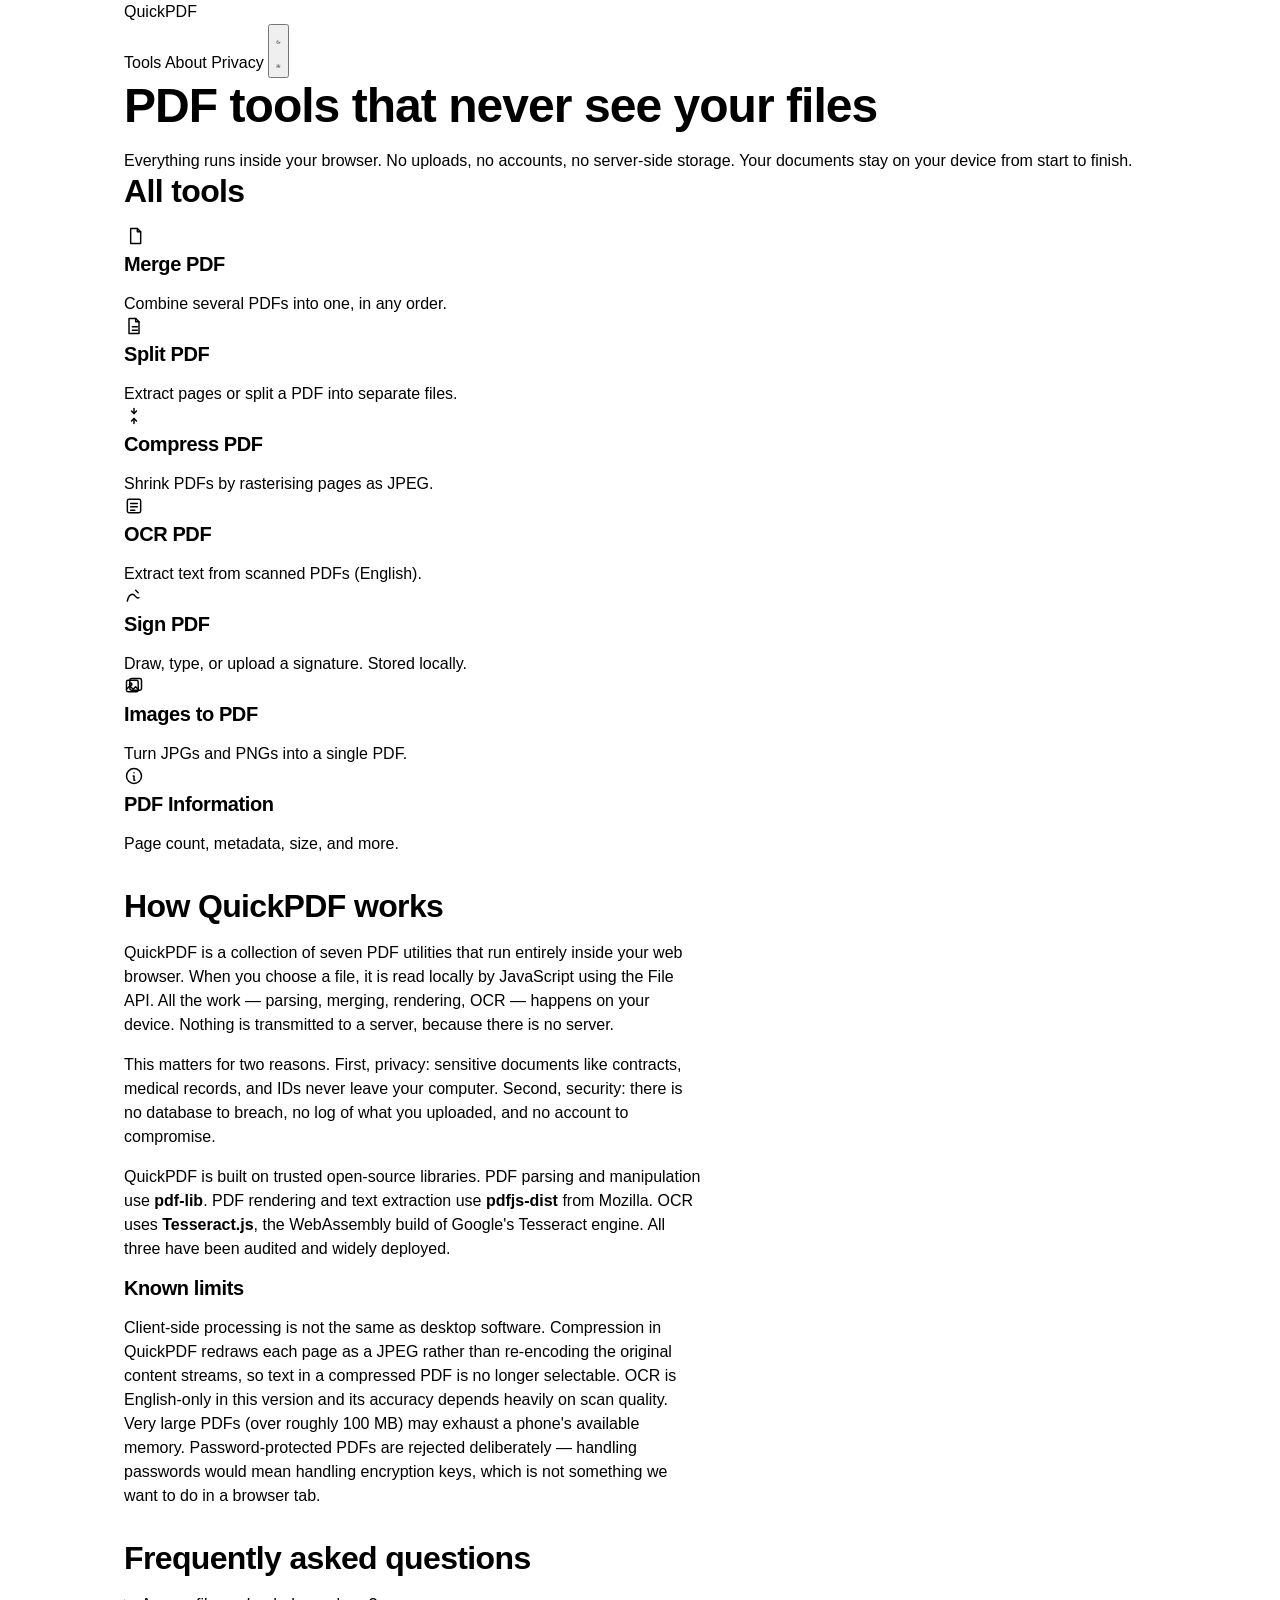
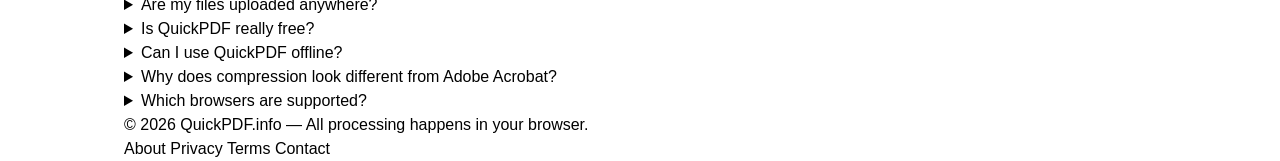
==== index.html @ 4600bc57 "Initial QuickPDF implementation" ====
<!DOCTYPE html>
<html lang="en">
<head>
<meta charset="UTF-8">
<meta name="viewport" content="width=device-width, initial-scale=1">

<title>QuickPDF — Free Private PDF Tools That Run in Your Browser</title>
<meta name="description" content="Merge, split, compress, sign, and OCR PDFs without uploading them. Every tool runs entirely in your browser — no accounts, no servers, no file storage.">
<link rel="canonical" href="https://quickpdf.info/">

<!-- Open Graph -->
<meta property="og:type" content="website">
<meta property="og:url" content="https://quickpdf.info/">
<meta property="og:title" content="QuickPDF — Private PDF Tools">
<meta property="og:description" content="Free PDF utilities that never upload your files. Everything runs in your browser.">
<meta property="og:image" content="https://quickpdf.info/assets/og.png">

<!-- Twitter -->
<meta name="twitter:card" content="summary_large_image">
<meta name="twitter:title" content="QuickPDF — Private PDF Tools">
<meta name="twitter:description" content="Free PDF utilities that never upload your files.">

<!-- PWA -->
<link rel="manifest" href="/manifest.json">
<meta name="theme-color" content="#0071e3">
<link rel="icon" href="/assets/favicon.svg" type="image/svg+xml">
<link rel="apple-touch-icon" href="/assets/apple-touch-icon.png">

<!-- Stylesheets — order matters -->
<link rel="stylesheet" href="/assets/css/themes.css">
<link rel="stylesheet" href="/assets/css/base.css">
<link rel="stylesheet" href="/assets/css/components.css">
<link rel="stylesheet" href="/assets/css/utilities.css">

<!-- Theme pre-paint. Must stay inline and small. -->
<script>
  (function () {
    try {
      var t = localStorage.getItem('quickpdf:theme');
      if (!t) t = matchMedia('(prefers-color-scheme: dark)').matches ? 'dark' : 'light';
      document.documentElement.setAttribute('data-theme', t);
    } catch (e) {}
  })();
</script>

<!-- JSON-LD: helps Google + LLM crawlers understand the site. -->
<script type="application/ld+json">
{
  "@context": "https://schema.org",
  "@type": "SoftwareApplication",
  "name": "QuickPDF",
  "url": "https://quickpdf.info/",
  "applicationCategory": "UtilitiesApplication",
  "operatingSystem": "Any (browser-based)",
  "offers": { "@type": "Offer", "price": "0", "priceCurrency": "USD" },
  "description": "Privacy-first PDF utilities that run entirely in the browser.",
  "featureList": [
    "Merge PDF", "Split PDF", "Compress PDF", "OCR PDF (English)",
    "Sign PDF", "Images to PDF", "PDF Information"
  ]
}
</script>
</head>
<body>

<a class="skip-link" href="#main">Skip to content</a>

<header class="site-header">
  <div class="container">
    <a class="logo" href="/" aria-label="QuickPDF home">Quick<span>PDF</span></a>
    <nav class="site-nav" aria-label="Primary">
      <a href="/#tools">Tools</a>
      <a href="/about.html">About</a>
      <a href="/privacy.html">Privacy</a>
      <span class="theme-toggle-slot"></span>
    </nav>
  </div>
</header>

<main id="main">
  <div class="container">

    <section class="hero">
      <h1>PDF tools that never see your files</h1>
      <p>Everything runs inside your browser. No uploads, no accounts, no server-side storage. Your documents stay on your device from start to finish.</p>
    </section>

    <section id="tools" aria-labelledby="tools-heading">
      <h2 id="tools-heading">All tools</h2>
      <div class="tool-grid" id="tool-grid"><!-- filled by main.js --></div>
    </section>

    <!-- Static content for SEO and LLM crawlers. Not hidden behind JS. -->
    <section class="prose mt-8" aria-labelledby="about-heading">
      <h2 id="about-heading">How QuickPDF works</h2>
      <p>QuickPDF is a collection of seven PDF utilities that run entirely inside your web browser. When you choose a file, it is read locally by JavaScript using the File API. All the work — parsing, merging, rendering, OCR — happens on your device. Nothing is transmitted to a server, because there is no server.</p>
      <p>This matters for two reasons. First, privacy: sensitive documents like contracts, medical records, and IDs never leave your computer. Second, security: there is no database to breach, no log of what you uploaded, and no account to compromise.</p>
      <p>QuickPDF is built on trusted open-source libraries. PDF parsing and manipulation use <strong>pdf-lib</strong>. PDF rendering and text extraction use <strong>pdfjs-dist</strong> from Mozilla. OCR uses <strong>Tesseract.js</strong>, the WebAssembly build of Google's Tesseract engine. All three have been audited and widely deployed.</p>

      <h3>Known limits</h3>
      <p>Client-side processing is not the same as desktop software. Compression in QuickPDF redraws each page as a JPEG rather than re-encoding the original content streams, so text in a compressed PDF is no longer selectable. OCR is English-only in this version and its accuracy depends heavily on scan quality. Very large PDFs (over roughly 100&nbsp;MB) may exhaust a phone's available memory. Password-protected PDFs are rejected deliberately — handling passwords would mean handling encryption keys, which is not something we want to do in a browser tab.</p>
    </section>

    <section class="faq mt-8" aria-labelledby="faq-heading">
      <h2 id="faq-heading">Frequently asked questions</h2>

      <details>
        <summary>Are my files uploaded anywhere?</summary>
        <p>No. All processing happens in your browser using JavaScript and WebAssembly. You can verify this by opening your browser's developer tools, switching to the Network tab, and using any tool — you will see no requests carrying your file's contents.</p>
      </details>

      <details>
        <summary>Is QuickPDF really free?</summary>
        <p>Yes, with no accounts, no watermark, and no file limits imposed by us. The only limits are what your browser can handle.</p>
      </details>

      <details>
        <summary>Can I use QuickPDF offline?</summary>
        <p>Yes. After your first visit, the application shell is cached by a service worker, so the tools open even without a network connection. OCR needs to download English language data on first use, after which it is cached too.</p>
      </details>

      <details>
        <summary>Why does compression look different from Adobe Acrobat?</summary>
        <p>Acrobat uses decades of tuned heuristics and Ghostscript-based re-encoding. QuickPDF uses a browser-friendly approach: rasterise each page to a JPEG and rebuild the PDF. The result is usually smaller but loses text selectability. We state this clearly on the compression page so you can choose deliberately.</p>
      </details>

      <details>
        <summary>Which browsers are supported?</summary>
        <p>Any modern browser: Chrome, Edge, Safari, Firefox, and their mobile versions. WebAssembly is required for OCR; everything else works without it.</p>
      </details>
    </section>

  </div>
</main>

<footer class="site-footer">
  <div class="container">
    <span>© <span data-year></span> QuickPDF.info — All processing happens in your browser.</span>
    <nav aria-label="Footer">
      <a href="/about.html">About</a>
      <a href="/privacy.html">Privacy</a>
      <a href="/terms.html">Terms</a>
      <a href="/contact.html">Contact</a>
    </nav>
  </div>
</footer>

<script type="module" src="/assets/js/main.js"></script>
</body>
</html>
---- assets/css/base.css ----
/* ============================================================
   base.css — Design tokens (non-color), reset, typography.
   Load order matters: themes.css → base.css → components.css → utilities.css
   ============================================================ */

:root {
  /* Spacing scale (4px base) */
  --space-1: 0.25rem;
  --space-2: 0.5rem;
  --space-3: 0.75rem;
  --space-4: 1rem;
  --space-5: 1.25rem;
  --space-6: 1.5rem;
  --space-8: 2rem;
  --space-12: 3rem;
  --space-16: 4rem;

  /* Radius */
  --radius-sm: 8px;
  --radius-md: 12px;
  --radius-lg: 18px;
  --radius-full: 9999px;

  /* Typography — SF-first for Apple-inspired look */
  --font-sans: -apple-system, BlinkMacSystemFont, "SF Pro Text",
               "Segoe UI", Roboto, "Helvetica Neue", Arial, sans-serif;
  --font-mono: ui-monospace, SFMono-Regular, "SF Mono", Menlo, monospace;

  /* Layout */
  --max-width: 1080px;
  --max-prose: 65ch;

  /* Motion */
  --ease: cubic-bezier(0.4, 0, 0.2, 1);
  --duration: 180ms;
  --transition: var(--duration) var(--ease);
}

/* ---------- Reset ---------- */
*, *::before, *::after { box-sizing: border-box; }

html { -webkit-text-size-adjust: 100%; scroll-behavior: smooth; }

@media (prefers-reduced-motion: reduce) {
  html { scroll-behavior: auto; }
  *, *::before, *::after {
    animation-duration: 0.01ms !important;
    transition-duration: 0.01ms !important;
  }
}

body {
  margin: 0;
  font-family: var(--font-sans);
  font-size: 16px;
  line-height: 1.5;
  background: var(--bg);
  color: var(--text);
  -webkit-font-smoothing: antialiased;
  text-rendering: optimizeLegibility;
  min-height: 100vh;
  display: flex;
  flex-direction: column;
}

main { flex: 1; }

/* ---------- Headings ---------- */
h1, h2, h3, h4 {
  margin: 0 0 var(--space-4);
  line-height: 1.15;
  letter-spacing: -0.02em;
  font-weight: 600;
}

h1 { font-size: clamp(2rem, 5vw, 3rem); }
h2 { font-size: clamp(1.5rem, 3.5vw, 2rem); }
h3 { font-size: 1.25rem; }
h4 { font-size: 1.05rem; }

p { margin: 0 0 var(--space-4); }
p:last-child { margin-bottom: 0; }

/* ---------- Links ---------- */
a {
  color: var(--accent);
  text-decoration: none;
  transition: color var(--transition);
}
a:hover { color: var(--accent-hover); text-decoration: underline; }

/* ---------- Focus (WCAG 2.1 AA) ---------- */
:focus-visible {
  outline: 3px solid var(--accent);
  outline-offset: 2px;
  border-radius: 4px;
}
:focus:not(:focus-visible) { outline: none; }

/* ---------- Form elements ---------- */
button, input, select, textarea {
  font: inherit;
  color: inherit;
}

/* ---------- Accessibility helpers ---------- */
.visually-hidden {
  position: absolute;
  width: 1px; height: 1px;
  padding: 0; margin: -1px;
  overflow: hidden;
  clip: rect(0 0 0 0);
  white-space: nowrap;
  border: 0;
}

/* Skip link for keyboard users */
.skip-link {
  position: absolute;
  left: -9999px;
  top: 0;
  background: var(--accent);
  color: #fff;
  padding: var(--space-3) var(--space-4);
  z-index: 1000;
  border-radius: 0 0 var(--radius-sm) 0;
}
.skip-link:focus { left: 0; }

/* ---------- Layout container ---------- */
.container {
  width: 100%;
  max-width: var(--max-width);
  margin: 0 auto;
  padding: 0 var(--space-6);
}

.prose { max-width: var(--max-prose); }
---- assets/css/utilities.css ----
/* ============================================================
   utilities.css — Single-purpose helper classes.
   Use sparingly; they exist for spacing and layout tweaks.
   ============================================================ */

.flex        { display: flex; }
.flex-col    { flex-direction: column; }
.items-center{ align-items: center; }
.justify-between { justify-content: space-between; }
.gap-2 { gap: var(--space-2); }
.gap-3 { gap: var(--space-3); }
.gap-4 { gap: var(--space-4); }
.mt-4 { margin-top: var(--space-4); }
.mt-6 { margin-top: var(--space-6); }
.mt-8 { margin-top: var(--space-8); }
.mb-4 { margin-bottom: var(--space-4); }
.mb-6 { margin-bottom: var(--space-6); }
.text-muted   { color: var(--text-muted); }
.text-center  { text-align: center; }
.hidden       { display: none !important; }
.mono         { font-family: var(--font-mono); font-size: 0.875em; }
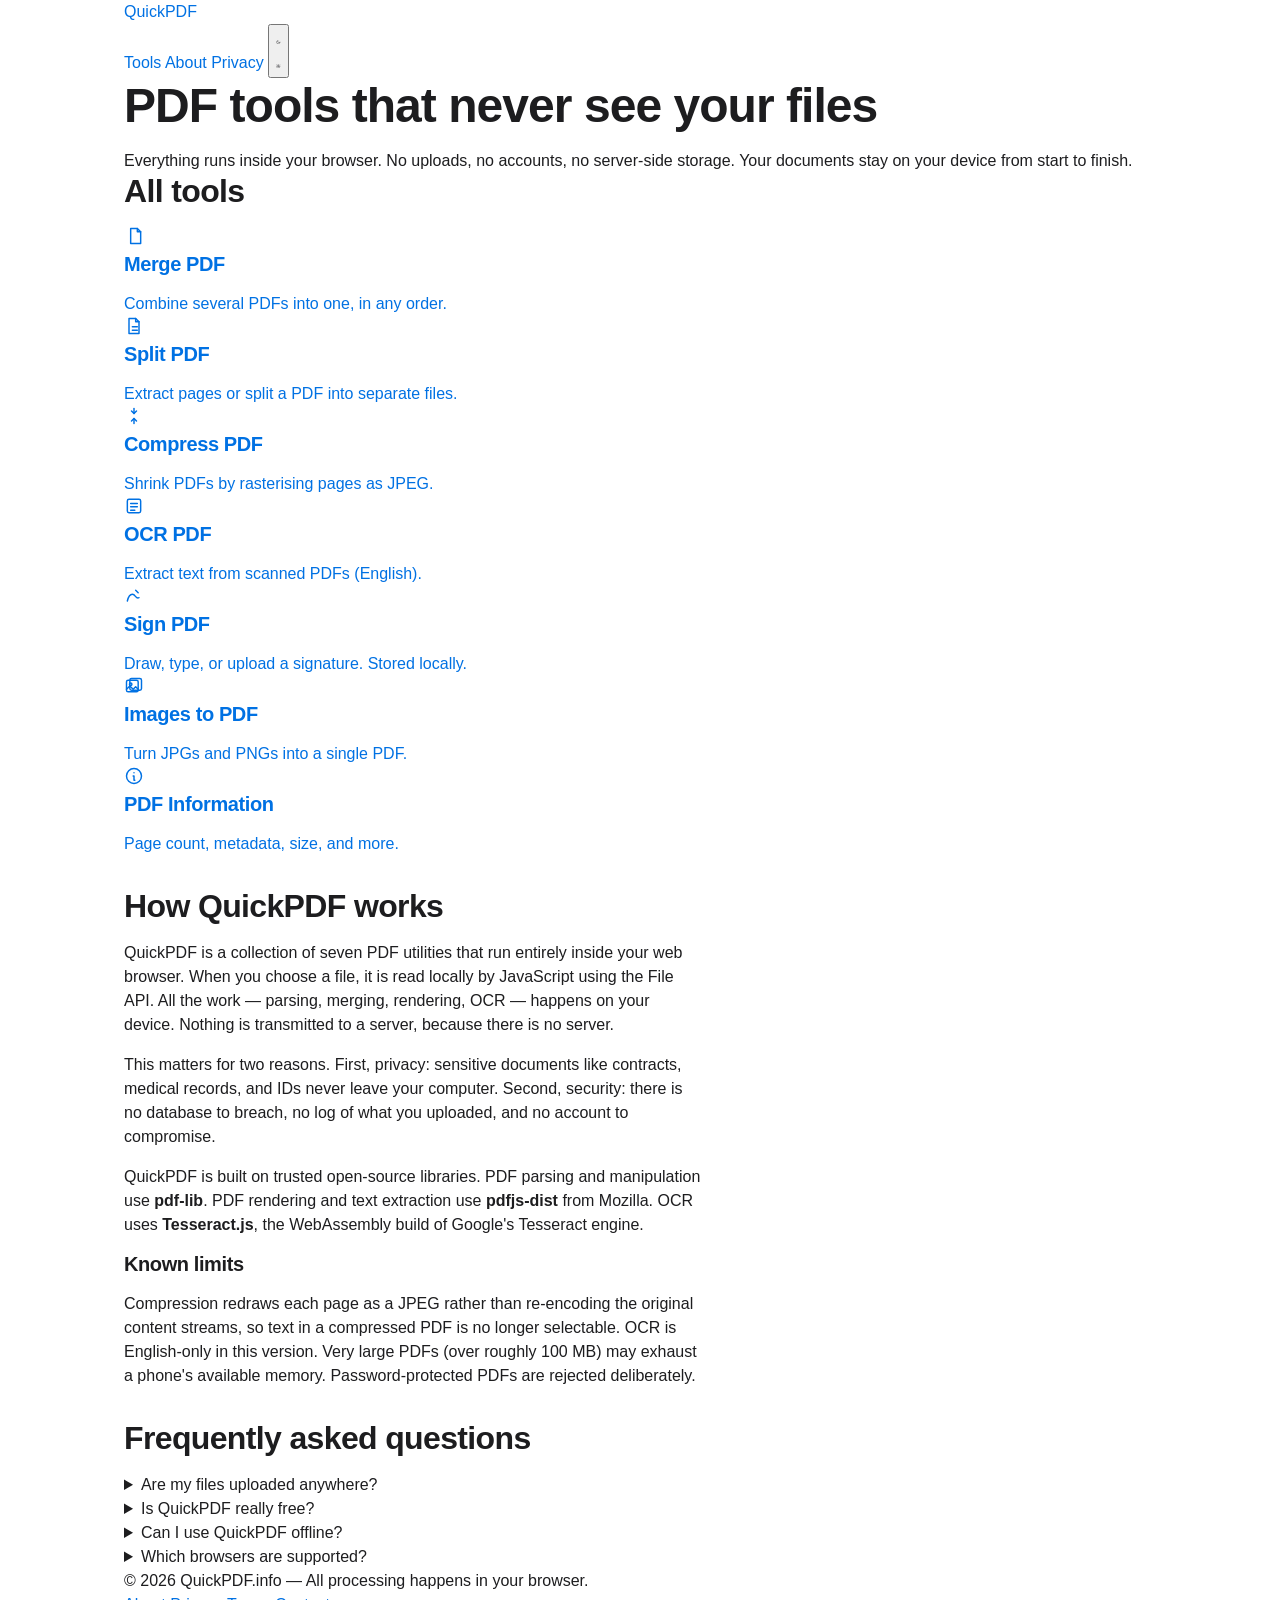
==== commit e817b238: "Update index.html" ====
--- a/index.html
+++ b/index.html
@@ -8,31 +8,26 @@
 <meta name="description" content="Merge, split, compress, sign, and OCR PDFs without uploading them. Every tool runs entirely in your browser — no accounts, no servers, no file storage.">
 <link rel="canonical" href="https://quickpdf.info/">
 
-<!-- Open Graph -->
 <meta property="og:type" content="website">
 <meta property="og:url" content="https://quickpdf.info/">
 <meta property="og:title" content="QuickPDF — Private PDF Tools">
-<meta property="og:description" content="Free PDF utilities that never upload your files. Everything runs in your browser.">
+<meta property="og:description" content="Free PDF utilities that never upload your files.">
 <meta property="og:image" content="https://quickpdf.info/assets/og.png">
 
-<!-- Twitter -->
 <meta name="twitter:card" content="summary_large_image">
 <meta name="twitter:title" content="QuickPDF — Private PDF Tools">
 <meta name="twitter:description" content="Free PDF utilities that never upload your files.">
 
-<!-- PWA -->
-<link rel="manifest" href="/manifest.json">
+<link rel="manifest" href="manifest.json">
 <meta name="theme-color" content="#0071e3">
-<link rel="icon" href="/assets/favicon.svg" type="image/svg+xml">
-<link rel="apple-touch-icon" href="/assets/apple-touch-icon.png">
+<link rel="icon" href="assets/favicon.svg" type="image/svg+xml">
 
-<!-- Stylesheets — order matters -->
-<link rel="stylesheet" href="/assets/css/themes.css">
-<link rel="stylesheet" href="/assets/css/base.css">
-<link rel="stylesheet" href="/assets/css/components.css">
-<link rel="stylesheet" href="/assets/css/utilities.css">
+<!-- Stylesheets — order matters: themes first, then base, components, utilities -->
+<link rel="stylesheet" href="assets/css/themes.css">
+<link rel="stylesheet" href="assets/css/base.css">
+<link rel="stylesheet" href="assets/css/components.css">
+<link rel="stylesheet" href="assets/css/utilities.css">
 
-<!-- Theme pre-paint. Must stay inline and small. -->
 <script>
   (function () {
     try {
@@ -43,7 +38,6 @@
   })();
 </script>
 
-<!-- JSON-LD: helps Google + LLM crawlers understand the site. -->
 <script type="application/ld+json">
 {
   "@context": "https://schema.org",
@@ -53,11 +47,7 @@
   "applicationCategory": "UtilitiesApplication",
   "operatingSystem": "Any (browser-based)",
   "offers": { "@type": "Offer", "price": "0", "priceCurrency": "USD" },
-  "description": "Privacy-first PDF utilities that run entirely in the browser.",
-  "featureList": [
-    "Merge PDF", "Split PDF", "Compress PDF", "OCR PDF (English)",
-    "Sign PDF", "Images to PDF", "PDF Information"
-  ]
+  "description": "Privacy-first PDF utilities that run entirely in the browser."
 }
 </script>
 </head>
@@ -67,11 +57,11 @@
 
 <header class="site-header">
   <div class="container">
-    <a class="logo" href="/" aria-label="QuickPDF home">Quick<span>PDF</span></a>
+    <a class="logo" href="index.html" aria-label="QuickPDF home">Quick<span>PDF</span></a>
     <nav class="site-nav" aria-label="Primary">
-      <a href="/#tools">Tools</a>
-      <a href="/about.html">About</a>
-      <a href="/privacy.html">Privacy</a>
+      <a href="index.html#tools">Tools</a>
+      <a href="about.html">About</a>
+      <a href="privacy.html">Privacy</a>
       <span class="theme-toggle-slot"></span>
     </nav>
   </div>
@@ -87,47 +77,28 @@
 
     <section id="tools" aria-labelledby="tools-heading">
       <h2 id="tools-heading">All tools</h2>
-      <div class="tool-grid" id="tool-grid"><!-- filled by main.js --></div>
+      <div class="tool-grid" id="tool-grid"></div>
     </section>
 
-    <!-- Static content for SEO and LLM crawlers. Not hidden behind JS. -->
-    <section class="prose mt-8" aria-labelledby="about-heading">
-      <h2 id="about-heading">How QuickPDF works</h2>
+    <section class="prose mt-8">
+      <h2>How QuickPDF works</h2>
       <p>QuickPDF is a collection of seven PDF utilities that run entirely inside your web browser. When you choose a file, it is read locally by JavaScript using the File API. All the work — parsing, merging, rendering, OCR — happens on your device. Nothing is transmitted to a server, because there is no server.</p>
       <p>This matters for two reasons. First, privacy: sensitive documents like contracts, medical records, and IDs never leave your computer. Second, security: there is no database to breach, no log of what you uploaded, and no account to compromise.</p>
-      <p>QuickPDF is built on trusted open-source libraries. PDF parsing and manipulation use <strong>pdf-lib</strong>. PDF rendering and text extraction use <strong>pdfjs-dist</strong> from Mozilla. OCR uses <strong>Tesseract.js</strong>, the WebAssembly build of Google's Tesseract engine. All three have been audited and widely deployed.</p>
-
+      <p>QuickPDF is built on trusted open-source libraries. PDF parsing and manipulation use <strong>pdf-lib</strong>. PDF rendering and text extraction use <strong>pdfjs-dist</strong> from Mozilla. OCR uses <strong>Tesseract.js</strong>, the WebAssembly build of Google's Tesseract engine.</p>
       <h3>Known limits</h3>
-      <p>Client-side processing is not the same as desktop software. Compression in QuickPDF redraws each page as a JPEG rather than re-encoding the original content streams, so text in a compressed PDF is no longer selectable. OCR is English-only in this version and its accuracy depends heavily on scan quality. Very large PDFs (over roughly 100&nbsp;MB) may exhaust a phone's available memory. Password-protected PDFs are rejected deliberately — handling passwords would mean handling encryption keys, which is not something we want to do in a browser tab.</p>
+      <p>Compression redraws each page as a JPEG rather than re-encoding the original content streams, so text in a compressed PDF is no longer selectable. OCR is English-only in this version. Very large PDFs (over roughly 100&nbsp;MB) may exhaust a phone's available memory. Password-protected PDFs are rejected deliberately.</p>
     </section>
 
-    <section class="faq mt-8" aria-labelledby="faq-heading">
-      <h2 id="faq-heading">Frequently asked questions</h2>
-
-      <details>
-        <summary>Are my files uploaded anywhere?</summary>
-        <p>No. All processing happens in your browser using JavaScript and WebAssembly. You can verify this by opening your browser's developer tools, switching to the Network tab, and using any tool — you will see no requests carrying your file's contents.</p>
-      </details>
-
-      <details>
-        <summary>Is QuickPDF really free?</summary>
-        <p>Yes, with no accounts, no watermark, and no file limits imposed by us. The only limits are what your browser can handle.</p>
-      </details>
-
-      <details>
-        <summary>Can I use QuickPDF offline?</summary>
-        <p>Yes. After your first visit, the application shell is cached by a service worker, so the tools open even without a network connection. OCR needs to download English language data on first use, after which it is cached too.</p>
-      </details>
-
-      <details>
-        <summary>Why does compression look different from Adobe Acrobat?</summary>
-        <p>Acrobat uses decades of tuned heuristics and Ghostscript-based re-encoding. QuickPDF uses a browser-friendly approach: rasterise each page to a JPEG and rebuild the PDF. The result is usually smaller but loses text selectability. We state this clearly on the compression page so you can choose deliberately.</p>
-      </details>
-
-      <details>
-        <summary>Which browsers are supported?</summary>
-        <p>Any modern browser: Chrome, Edge, Safari, Firefox, and their mobile versions. WebAssembly is required for OCR; everything else works without it.</p>
-      </details>
+    <section class="faq mt-8">
+      <h2>Frequently asked questions</h2>
+      <details><summary>Are my files uploaded anywhere?</summary>
+        <p>No. All processing happens in your browser using JavaScript and WebAssembly. Open your browser's developer tools, switch to the Network tab, and use any tool — you will see no requests carrying your file's contents.</p></details>
+      <details><summary>Is QuickPDF really free?</summary>
+        <p>Yes, with no accounts, no watermark, and no file limits imposed by us. The only limits are what your browser can handle.</p></details>
+      <details><summary>Can I use QuickPDF offline?</summary>
+        <p>Yes. After your first visit, the application shell is cached by a service worker. OCR needs to download English language data on first use, after which it is cached too.</p></details>
+      <details><summary>Which browsers are supported?</summary>
+        <p>Any modern browser: Chrome, Edge, Safari, Firefox, and their mobile versions.</p></details>
     </section>
 
   </div>
@@ -137,14 +108,14 @@
   <div class="container">
     <span>© <span data-year></span> QuickPDF.info — All processing happens in your browser.</span>
     <nav aria-label="Footer">
-      <a href="/about.html">About</a>
-      <a href="/privacy.html">Privacy</a>
-      <a href="/terms.html">Terms</a>
-      <a href="/contact.html">Contact</a>
+      <a href="about.html">About</a>
+      <a href="privacy.html">Privacy</a>
+      <a href="terms.html">Terms</a>
+      <a href="contact.html">Contact</a>
     </nav>
   </div>
 </footer>
 
-<script type="module" src="/assets/js/main.js"></script>
+<script type="module" src="assets/js/main.js"></script>
 </body>
-</html>+</html>
--- a/assets/css/themes.css
+++ b/assets/css/themes.css
@@ -0,0 +1,80 @@
+/* ============================================================
+   themes.css — Color tokens for light + dark.
+   Theme is applied via [data-theme="..."] on <html>.
+   If no attribute is set, we fall through to prefers-color-scheme.
+   ============================================================ */
+
+/* Light theme — also the default if the OS reports no preference. */
+:root,
+:root[data-theme="light"] {
+  --bg:            #ffffff;
+  --bg-elev:       #f5f5f7;
+  --surface:       #ffffff;
+  --surface-hover: #f5f5f7;
+  --border:        #d2d2d7;
+  --border-strong: #86868b;
+  --text:          #1d1d1f;
+  --text-muted:    #6e6e73;
+  --accent:        #0071e3;
+  --accent-hover:  #0077ed;
+  --accent-soft:   rgba(0, 113, 227, 0.1);
+  --danger:        #d70015;
+  --danger-soft:   rgba(215, 0, 21, 0.1);
+  --success:       #1d8348;
+  --success-soft:  rgba(29, 131, 72, 0.1);
+  --warning:       #b25000;
+  --warning-soft:  rgba(178, 80, 0, 0.1);
+  --shadow-sm:     0 1px 3px rgba(0, 0, 0, 0.06);
+  --shadow-md:     0 4px 14px rgba(0, 0, 0, 0.08);
+  color-scheme:    light;
+}
+
+/* Dark theme. */
+:root[data-theme="dark"] {
+  --bg:            #000000;
+  --bg-elev:       #1d1d1f;
+  --surface:       #1d1d1f;
+  --surface-hover: #2a2a2d;
+  --border:        #424245;
+  --border-strong: #6e6e73;
+  --text:          #f5f5f7;
+  --text-muted:    #a1a1a6;
+  --accent:        #2997ff;
+  --accent-hover:  #47a8ff;
+  --accent-soft:   rgba(41, 151, 255, 0.15);
+  --danger:        #ff453a;
+  --danger-soft:   rgba(255, 69, 58, 0.15);
+  --success:       #30d158;
+  --success-soft:  rgba(48, 209, 88, 0.15);
+  --warning:       #ff9f0a;
+  --warning-soft:  rgba(255, 159, 10, 0.15);
+  --shadow-sm:     0 1px 3px rgba(0, 0, 0, 0.4);
+  --shadow-md:     0 4px 14px rgba(0, 0, 0, 0.5);
+  color-scheme:    dark;
+}
+
+/* If the user has not chosen a theme yet, follow the OS. */
+@media (prefers-color-scheme: dark) {
+  :root:not([data-theme]) {
+    --bg:            #000000;
+    --bg-elev:       #1d1d1f;
+    --surface:       #1d1d1f;
+    --surface-hover: #2a2a2d;
+    --border:        #424245;
+    --border-strong: #6e6e73;
+    --text:          #f5f5f7;
+    --text-muted:    #a1a1a6;
+    --accent:        #2997ff;
+    --accent-hover:  #47a8ff;
+    --accent-soft:   rgba(41, 151, 255, 0.15);
+    --danger:        #ff453a;
+    --danger-soft:   rgba(255, 69, 58, 0.15);
+    --success:       #30d158;
+    --success-soft:  rgba(48, 209, 88, 0.15);
+    --warning:       #ff9f0a;
+    --warning-soft:  rgba(255, 159, 10, 0.15);
+    --shadow-sm:     0 1px 3px rgba(0, 0, 0, 0.4);
+    --shadow-md:     0 4px 14px rgba(0, 0, 0, 0.5);
+    color-scheme:    dark;
+  }
+}
--- a/assets/css/components.css
+++ b/assets/css/components.css
@@ -0,0 +1,293 @@
+ ============================================================
+   components.css — Reusable UI pieces.
+   Nothing page-specific lives here; only primitives.
+   ============================================================ 
+
+ ---------- Header ---------- 
+.site-header {
+  position sticky;
+  top 0;
+  z-index 50;
+  background color-mix(in srgb, var(--bg) 82%, transparent);
+  backdrop-filter saturate(180%) blur(20px);
+  -webkit-backdrop-filter saturate(180%) blur(20px);
+  border-bottom 1px solid var(--border);
+}
+.site-header .container {
+  display flex;
+  align-items center;
+  justify-content space-between;
+  gap var(--space-4);
+  height 56px;
+}
+
+.logo {
+  display inline-flex;
+  align-items center;
+  gap var(--space-2);
+  font-weight 600;
+  font-size 1.0625rem;
+  letter-spacing -0.01em;
+  color var(--text);
+  text-decoration none;
+}
+.logohover { text-decoration none; color var(--text); }
+.logo span { color var(--accent); }
+
+.site-nav {
+  display flex;
+  align-items center;
+  gap var(--space-4);
+  font-size 0.875rem;
+}
+.site-nav a { color var(--text-muted); }
+.site-nav ahover { color var(--text); text-decoration none; }
+
+ ---------- Theme toggle ---------- 
+.theme-toggle {
+  width 36px; height 36px;
+  display grid; place-items center;
+  background transparent;
+  border 1px solid var(--border);
+  border-radius var(--radius-full);
+  cursor pointer;
+  color var(--text);
+  transition background var(--transition), border-color var(--transition);
+}
+.theme-togglehover { background var(--surface-hover); border-color var(--border-strong); }
+.theme-toggle svg { width 18px; height 18px; }
+.theme-toggle .icon-sun { display none; }
+[data-theme=dark] .theme-toggle .icon-sun { display block; }
+[data-theme=dark] .theme-toggle .icon-moon { display none; }
+
+ ---------- Footer ---------- 
+.site-footer {
+  border-top 1px solid var(--border);
+  padding var(--space-8) 0;
+  margin-top var(--space-16);
+  color var(--text-muted);
+  font-size 0.875rem;
+}
+.site-footer .container {
+  display flex;
+  flex-wrap wrap;
+  gap var(--space-4);
+  justify-content space-between;
+}
+.site-footer nav { display flex; gap var(--space-4); flex-wrap wrap; }
+
+ ---------- Hero ---------- 
+.hero {
+  text-align center;
+  padding var(--space-16) 0 var(--space-12);
+}
+.hero h1 { margin-bottom var(--space-4); }
+.hero p {
+  color var(--text-muted);
+  font-size 1.125rem;
+  max-width 55ch;
+  margin 0 auto var(--space-6);
+}
+
+ ---------- Tool grid ---------- 
+.tool-grid {
+  display grid;
+  grid-template-columns repeat(auto-fit, minmax(260px, 1fr));
+  gap var(--space-4);
+  margin var(--space-8) 0;
+}
+
+.tool-card {
+  display block;
+  background var(--surface);
+  border 1px solid var(--border);
+  border-radius var(--radius-lg);
+  padding var(--space-6);
+  color var(--text);
+  text-decoration none;
+  transition transform var(--transition),
+              border-color var(--transition),
+              box-shadow var(--transition);
+}
+.tool-cardhover {
+  transform translateY(-2px);
+  border-color var(--accent);
+  box-shadow var(--shadow-md);
+  text-decoration none;
+  color var(--text);
+}
+.tool-card h3 { margin-bottom var(--space-2); }
+.tool-card p { color var(--text-muted); font-size 0.9375rem; margin 0; }
+
+.tool-card-icon {
+  width 40px; height 40px;
+  display grid; place-items center;
+  border-radius var(--radius-md);
+  background var(--accent-soft);
+  color var(--accent);
+  margin-bottom var(--space-4);
+}
+
+ ---------- Buttons ---------- 
+.btn {
+  display inline-flex;
+  align-items center;
+  justify-content center;
+  gap var(--space-2);
+  padding 0.625rem 1.25rem;
+  font-size 0.9375rem;
+  font-weight 500;
+  border-radius var(--radius-full);
+  border 1px solid transparent;
+  background var(--accent);
+  color #fff;
+  cursor pointer;
+  transition background var(--transition), transform var(--transition), opacity var(--transition);
+  text-decoration none;
+}
+.btnhovernot(disabled) { background var(--accent-hover); text-decoration none; color #fff; }
+.btnactivenot(disabled) { transform scale(0.98); }
+.btndisabled { opacity 0.4; cursor not-allowed; }
+
+.btn-secondary {
+  background transparent;
+  color var(--text);
+  border-color var(--border-strong);
+}
+.btn-secondaryhovernot(disabled) {
+  background var(--surface-hover);
+  color var(--text);
+}
+
+.btn-lg { padding 0.875rem 1.75rem; font-size 1rem; }
+
+ ---------- Dropzone ---------- 
+.dropzone {
+  border 2px dashed var(--border);
+  border-radius var(--radius-lg);
+  padding var(--space-12) var(--space-6);
+  text-align center;
+  cursor pointer;
+  background var(--surface);
+  transition border-color var(--transition), background var(--transition);
+}
+.dropzonehover,
+.dropzone.is-dragover {
+  border-color var(--accent);
+  background var(--accent-soft);
+}
+.dropzone-icon { color var(--accent); margin-bottom var(--space-4); }
+.dropzone p { margin 0 0 var(--space-2); font-weight 500; }
+.dropzone small { color var(--text-muted); }
+
+ ---------- Progress bar ---------- 
+.progress {
+  width 100%;
+  height 6px;
+  background var(--bg-elev);
+  border-radius var(--radius-full);
+  overflow hidden;
+  margin var(--space-3) 0;
+}
+.progress-bar {
+  height 100%;
+  background var(--accent);
+  width 0%;
+  transition width 200ms var(--ease);
+}
+
+ ---------- Alert ---------- 
+.alert {
+  padding var(--space-3) var(--space-4);
+  border-radius var(--radius-md);
+  border 1px solid var(--border);
+  background var(--surface);
+  margin var(--space-4) 0;
+  display flex;
+  gap var(--space-3);
+  align-items flex-start;
+  font-size 0.9375rem;
+}
+.alert-success { background var(--success-soft); border-color var(--success); color var(--success); }
+.alert-error   { background var(--danger-soft);  border-color var(--danger);  color var(--danger); }
+.alert-warning { background var(--warning-soft); border-color var(--warning); color var(--warning); }
+.alert-info    { background var(--accent-soft);  border-color var(--accent);  color var(--accent); }
+
+ ---------- File list ---------- 
+.file-list { list-style none; padding 0; margin var(--space-4) 0; }
+.file-list li {
+  display flex;
+  align-items center;
+  gap var(--space-3);
+  padding var(--space-3) var(--space-4);
+  background var(--surface);
+  border 1px solid var(--border);
+  border-radius var(--radius-md);
+  margin-bottom var(--space-2);
+}
+.file-list .name { flex 1; min-width 0; overflow hidden; text-overflow ellipsis; white-space nowrap; }
+.file-list .size { color var(--text-muted); font-size 0.8125rem; }
+.file-list button {
+  width 32px; height 32px;
+  display grid; place-items center;
+  background transparent;
+  border 1px solid var(--border);
+  border-radius var(--radius-sm);
+  cursor pointer;
+  color var(--text-muted);
+}
+.file-list buttonhovernot(disabled) { background var(--surface-hover); color var(--text); }
+.file-list buttondisabled { opacity 0.3; cursor not-allowed; }
+
+ ---------- Definition list (PDF Info) ---------- 
+.info-grid {
+  display grid;
+  grid-template-columns minmax(140px, auto) 1fr;
+  gap var(--space-2) var(--space-6);
+  background var(--surface);
+  border 1px solid var(--border);
+  border-radius var(--radius-md);
+  padding var(--space-5);
+  margin var(--space-4) 0;
+}
+.info-grid dt { color var(--text-muted); font-size 0.875rem; }
+.info-grid dd { margin 0; font-variant-numeric tabular-nums; }
+
+ ---------- Modal ---------- 
+.modal-backdrop {
+  position fixed; inset 0;
+  background rgba(0, 0, 0, 0.5);
+  display grid; place-items center;
+  padding var(--space-4);
+  z-index 100;
+}
+.modal {
+  background var(--surface);
+  border 1px solid var(--border);
+  border-radius var(--radius-lg);
+  padding var(--space-6);
+  max-width 480px;
+  width 100%;
+  box-shadow var(--shadow-md);
+}
+
+ ---------- FAQ ---------- 
+.faq details {
+  background var(--surface);
+  border 1px solid var(--border);
+  border-radius var(--radius-md);
+  padding var(--space-4) var(--space-5);
+  margin-bottom var(--space-3);
+}
+.faq summary {
+  cursor pointer;
+  font-weight 500;
+  list-style none;
+  display flex;
+  justify-content space-between;
+  align-items center;
+}
+.faq summary-webkit-details-marker { display none; }
+.faq summaryafter { content ＋; color var(--text-muted); }
+.faq details[open] summaryafter { content −; }
+.faq details  p { margin-top var(--space-3); color var(--text-muted); }
